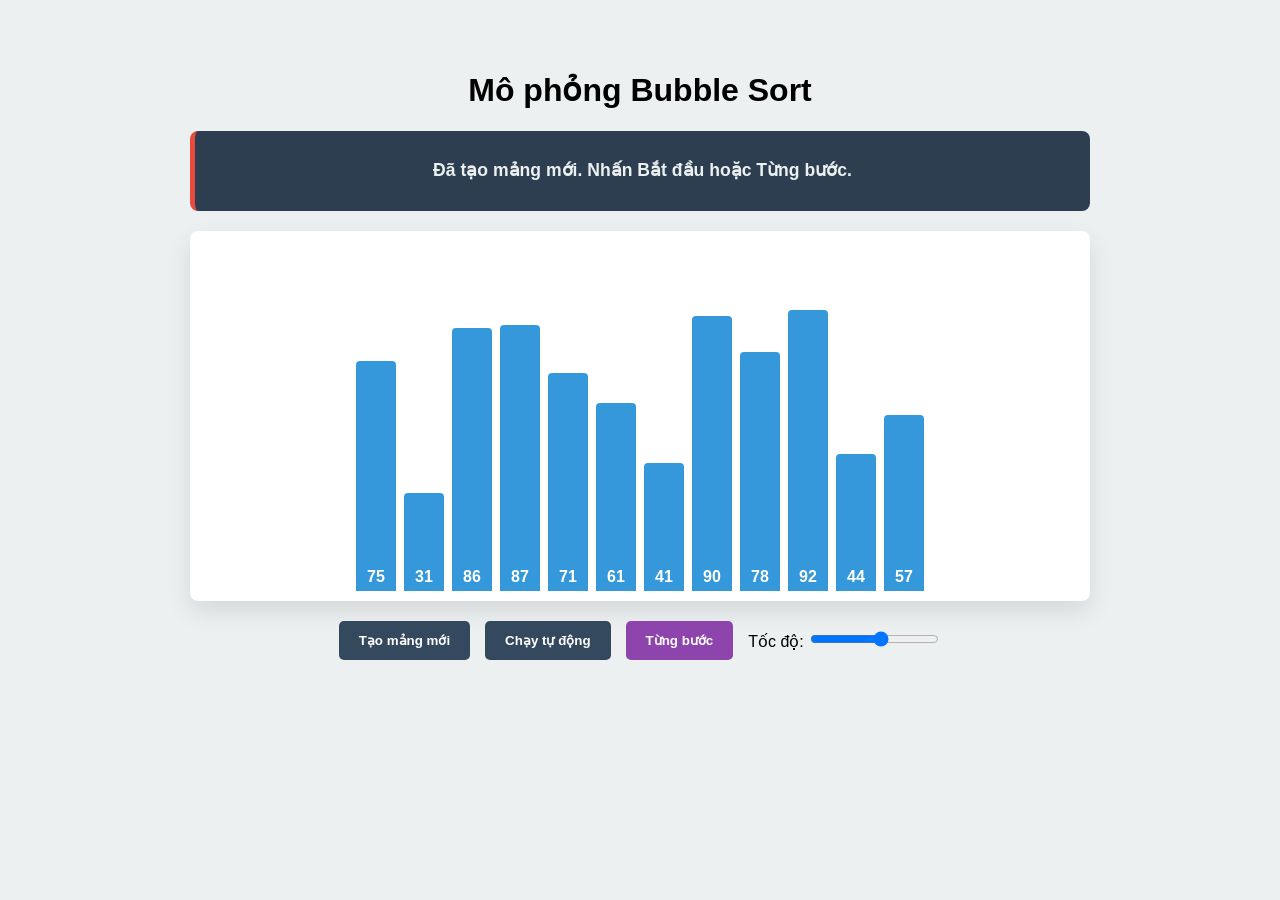
==== bubble.html @ 6c47d7e4 "22" ====
<!DOCTYPE html>
<html lang="vi">
<head>
    <meta charset="UTF-8">
    <meta name="viewport" content="width=device-width, initial-scale=1.0">
    <title>Mô phỏng Bubble Sort Nâng Cao</title>
    <style>
        /* style.css */
body {
    font-family: 'Segoe UI', Tahoma, Geneva, Verdana, sans-serif;
    display: flex;
    justify-content: center;
    background-color: #ecf0f1;
    margin: 0;
    padding-top: 50px;
}

.container {
    text-align: center;
    width: 90%;
    max-width: 900px;
}

#explanation-box {
    background: #2c3e50;
    color: #ecf0f1;
    padding: 15px;
    border-radius: 8px;
    margin-bottom: 20px;
    height: 50px;
    display: flex;
    align-items: center;
    justify-content: center;
    font-weight: bold;
    font-size: 1.1em;
    border-left: 5px solid #e74c3c;
}

#visualizer {
    display: flex;
    align-items: flex-end;
    justify-content: center;
    height: 350px;
    background: white;
    border-radius: 8px;
    box-shadow: 0 10px 25px rgba(0,0,0,0.1);
    margin-bottom: 20px;
    padding: 10px;
}

.bar {
    width: 40px;
    margin: 0 4px;
    background-color: #3498db;
    display: flex;
    justify-content: center;
    align-items: flex-end;
    color: white;
    font-weight: bold;
    padding-bottom: 5px;
    border-radius: 4px 4px 0 0;
    transition: transform 0.2s, height 0.3s;
}

.comparing { background-color: #e74c3c !important; transform: scale(1.1); }
.swapping { background-color: #f1c40f !important; }
.sorted { background-color: #2ecc71 !important; }

.controls {
    display: flex;
    flex-wrap: wrap;
    justify-content: center;
    gap: 15px;
    align-items: center;
}

button {
    padding: 12px 20px;
    border: none;
    border-radius: 5px;
    cursor: pointer;
    font-weight: bold;
    transition: 0.2s;
    background: #34495e;
    color: white;
}

button:hover { background: #2c3e50; }
button:disabled { background: #bdc3c7; cursor: not-allowed; }
#btn-step { background: #8e44ad; }
#btn-step:hover { background: #7d3c98; }
    </style>
</head>
<body>
    <div class="container">
        <h1>Mô phỏng Bubble Sort</h1>
        
        <div id="explanation-box">Sẵn sàng! Nhấn "Bắt đầu" hoặc "Từng bước".</div>

        <div id="visualizer"></div>

        <div class="controls">
            <button id="btn-reset" onclick="resetArray()">Tạo mảng mới</button>
            <button id="btn-start" onclick="startSort(false)">Chạy tự động</button>
            <button id="btn-step" onclick="handleNextStep()">Từng bước</button>
            
            <div class="speed-control">
                <label>Tốc độ:</label>
                <input type="range" id="speed" min="100" max="1000" value="600">
            </div>
        </div>
    </div>
    <script>
        // script.js
const visualizer = document.getElementById('visualizer');
const explanation = document.getElementById('explanation-box');
const speedInput = document.getElementById('speed');
let array = [];
let bars = [];
let isStepMode = false;
let resolveStep; // Hàm để "giải phóng" lời hứa (promise) khi nhấn nút Next

function resetArray() {
    visualizer.innerHTML = '';
    array = [];
    bars = [];
    isStepMode = false;
    explanation.innerText = "Đã tạo mảng mới. Nhấn Bắt đầu hoặc Từng bước.";
    explanation.style.borderLeftColor = "#e74c3c";

    for (let i = 0; i < 12; i++) {
        array.push(Math.floor(Math.random() * 85) + 15);
    }

    array.forEach((value) => {
        const bar = document.createElement('div');
        bar.classList.add('bar');
        bar.style.height = `${value * 3}px`;
        bar.innerText = value;
        visualizer.appendChild(bar);
        bars.push(bar);
    });

    toggleButtons(false);
}

function toggleButtons(disabled) {
    document.getElementById('btn-start').disabled = disabled;
    document.getElementById('btn-step').innerText = "Từng bước";
    // Nút Reset luôn có thể bấm trừ khi đang chạy
}

// Hàm đợi: Nếu là tự động thì đợi theo thời gian, nếu là từng bước thì đợi click chuột
async function wait() {
    if (isStepMode) {
        return new Promise(resolve => {
            resolveStep = resolve;
        });
    } else {
        const ms = 1100 - speedInput.value;
        return new Promise(resolve => setTimeout(resolve, ms));
    }
}

function handleNextStep() {
    if (!isStepMode && document.getElementById('btn-start').disabled === false) {
        isStepMode = true;
        startSort(true);
    } else if (resolveStep) {
        resolveStep(); // Giải phóng Promise đang đợi
    }
}

async function startSort(stepByStep) {
    isStepMode = stepByStep;
    document.getElementById('btn-start').disabled = true;
    document.getElementById('btn-reset').disabled = true;
    
    if (isStepMode) {
        document.getElementById('btn-step').innerText = "Tiếp theo >>";
    }

    let n = array.length;
    for (let i = 0; i < n; i++) {
        for (let j = 0; j < n - i - 1; j++) {
            // 1. Thông báo đang so sánh
            explanation.innerText = `So sánh cặp: ${array[j]} và ${array[j+1]}`;
            explanation.style.borderLeftColor = "#3498db";
            
            bars[j].classList.add('comparing');
            bars[j + 1].classList.add('comparing');

            await wait();

            // 2. Kiểm tra điều kiện hoán đổi
            if (array[j] > array[j + 1]) {
                explanation.innerText = `${array[j]} > ${array[j+1]} nên ta hoán đổi chúng.`;
                explanation.style.borderLeftColor = "#f1c40f";
                
                bars[j].classList.add('swapping');
                bars[j+1].classList.add('swapping');

                // Hoán đổi logic
                let temp = array[j];
                array[j] = array[j + 1];
                array[j + 1] = temp;

                // Hoán đổi giao diện
                bars[j].style.height = `${array[j] * 3}px`;
                bars[j].innerText = array[j];
                bars[j + 1].style.height = `${array[j + 1] * 3}px`;
                bars[j + 1].innerText = array[j + 1];

                await wait();
                bars[j].classList.remove('swapping');
                bars[j+1].classList.remove('swapping');
            } else {
                explanation.innerText = `${array[j]} <= ${array[j+1]}, không cần hoán đổi.`;
            }

            bars[j].classList.remove('comparing');
            bars[j + 1].classList.remove('comparing');
        }
        
        // Phần tử cuối cùng đã được sắp xếp
        bars[n - i - 1].classList.add('sorted');
        explanation.innerText = `Phần tử ${array[n-i-1]} đã về đúng vị trí cuối mảng.`;
        explanation.style.borderLeftColor = "#2ecc71";
        await wait();
    }

    explanation.innerText = "Hoàn thành sắp xếp!";
    document.getElementById('btn-reset').disabled = false;
    toggleButtons(false);
}

// Khởi tạo
resetArray();
    </script>
</body>
</html>
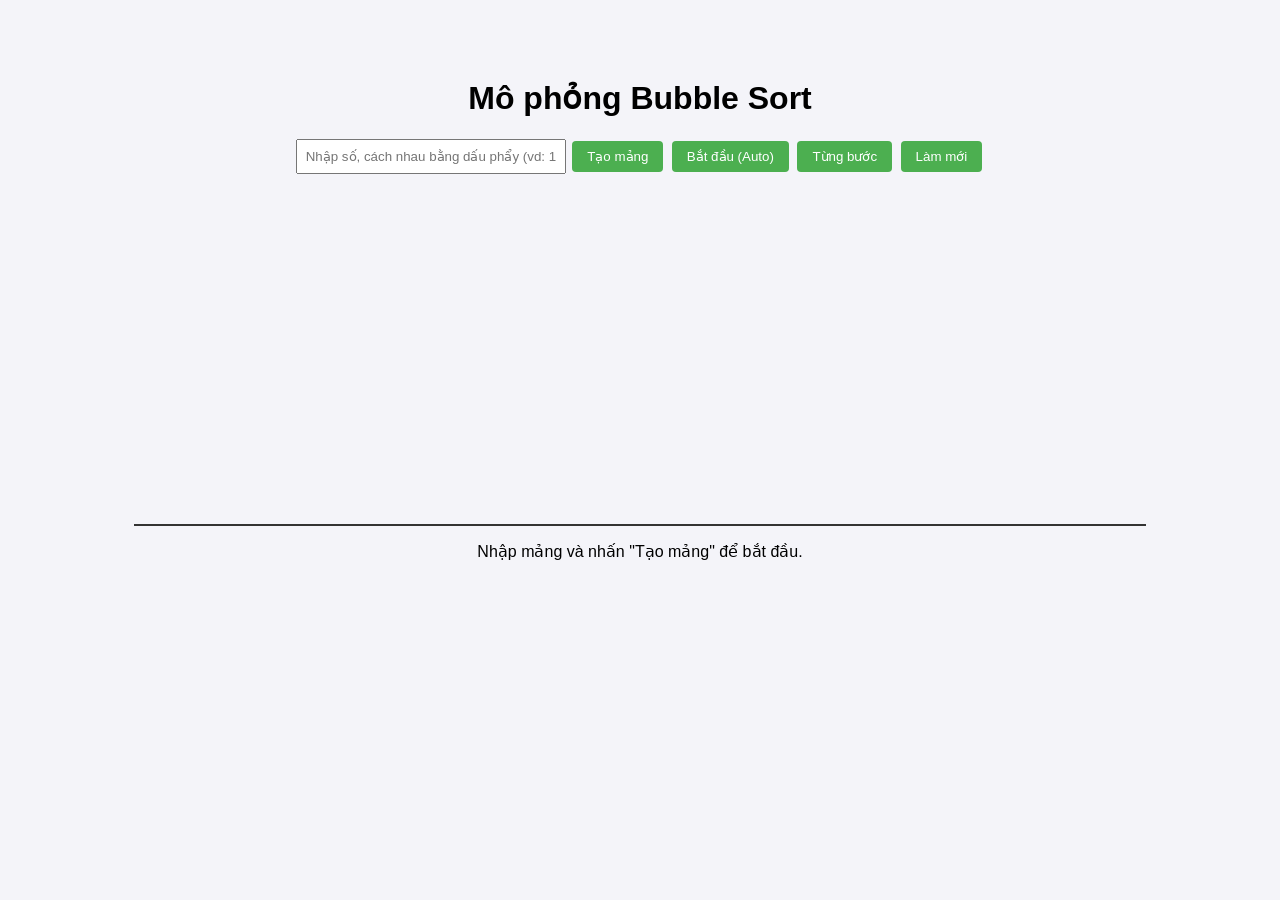
==== commit 0bd21165: "2" ====
--- a/bubble.html
+++ b/bubble.html
@@ -3,239 +3,222 @@
 <head>
     <meta charset="UTF-8">
     <meta name="viewport" content="width=device-width, initial-scale=1.0">
-    <title>Mô phỏng Bubble Sort Nâng Cao</title>
+    <title>Mô phỏng Bubble Sort</title>
     <style>
-        /* style.css */
-body {
-    font-family: 'Segoe UI', Tahoma, Geneva, Verdana, sans-serif;
+        body {
+    font-family: Arial, sans-serif;
     display: flex;
     justify-content: center;
-    background-color: #ecf0f1;
-    margin: 0;
-    padding-top: 50px;
+    background-color: #f4f4f9;
 }
 
 .container {
     text-align: center;
-    width: 90%;
-    max-width: 900px;
-}
-
-#explanation-box {
-    background: #2c3e50;
-    color: #ecf0f1;
-    padding: 15px;
-    border-radius: 8px;
-    margin-bottom: 20px;
-    height: 50px;
-    display: flex;
-    align-items: center;
-    justify-content: center;
-    font-weight: bold;
-    font-size: 1.1em;
-    border-left: 5px solid #e74c3c;
-}
-
-#visualizer {
+    width: 80%;
+    margin-top: 50px;
+}
+
+.controls {
+    margin-bottom: 30px;
+}
+
+input {
+    padding: 8px;
+    width: 250px;
+}
+
+button {
+    padding: 8px 15px;
+    cursor: pointer;
+    background-color: #4CAF50;
+    color: white;
+    border: none;
+    border-radius: 4px;
+    margin: 2px;
+}
+
+button:disabled {
+    background-color: #cccccc;
+}
+
+.visualizer {
     display: flex;
     align-items: flex-end;
     justify-content: center;
-    height: 350px;
-    background: white;
-    border-radius: 8px;
-    box-shadow: 0 10px 25px rgba(0,0,0,0.1);
-    margin-bottom: 20px;
+    height: 300px;
+    border-bottom: 2px solid #333;
+    gap: 10px;
     padding: 10px;
 }
 
 .bar {
     width: 40px;
-    margin: 0 4px;
     background-color: #3498db;
+    position: relative;
+    transition: height 0.3s, background-color 0.3s, transform 0.3s;
     display: flex;
     justify-content: center;
     align-items: flex-end;
     color: white;
     font-weight: bold;
     padding-bottom: 5px;
-    border-radius: 4px 4px 0 0;
-    transition: transform 0.2s, height 0.3s;
-}
-
-.comparing { background-color: #e74c3c !important; transform: scale(1.1); }
-.swapping { background-color: #f1c40f !important; }
-.sorted { background-color: #2ecc71 !important; }
-
-.controls {
-    display: flex;
-    flex-wrap: wrap;
-    justify-content: center;
-    gap: 15px;
-    align-items: center;
-}
-
-button {
-    padding: 12px 20px;
-    border: none;
-    border-radius: 5px;
-    cursor: pointer;
-    font-weight: bold;
-    transition: 0.2s;
-    background: #34495e;
-    color: white;
-}
-
-button:hover { background: #2c3e50; }
-button:disabled { background: #bdc3c7; cursor: not-allowed; }
-#btn-step { background: #8e44ad; }
-#btn-step:hover { background: #7d3c98; }
+}
+
+/* Màu khi đang so sánh */
+.comparing {
+    background-color: #e74c3c !important; /* Màu đỏ */
+}
+
+/* Màu khi đã sắp xếp xong */
+.sorted {
+    background-color: #2ecc71 !important; /* Màu xanh lá */
+}
     </style>
 </head>
 <body>
     <div class="container">
         <h1>Mô phỏng Bubble Sort</h1>
         
-        <div id="explanation-box">Sẵn sàng! Nhấn "Bắt đầu" hoặc "Từng bước".</div>
-
-        <div id="visualizer"></div>
-
         <div class="controls">
-            <button id="btn-reset" onclick="resetArray()">Tạo mảng mới</button>
-            <button id="btn-start" onclick="startSort(false)">Chạy tự động</button>
-            <button id="btn-step" onclick="handleNextStep()">Từng bước</button>
-            
-            <div class="speed-control">
-                <label>Tốc độ:</label>
-                <input type="range" id="speed" min="100" max="1000" value="600">
-            </div>
+            <input type="text" id="userInput" placeholder="Nhập số, cách nhau bằng dấu phẩy (vd: 10,2,30,15)">
+            <button onclick="initArray()">Tạo mảng</button>
+            <button id="startBtn" onclick="startSorting()">Bắt đầu (Auto)</button>
+            <button id="stepBtn" onclick="stepSorting()">Từng bước</button>
+            <button onclick="resetArray()">Làm mới</button>
+        </div>
+
+        <div id="visualizer" class="visualizer"></div>
+        
+        <div class="status">
+            <p id="infoText">Nhập mảng và nhấn "Tạo mảng" để bắt đầu.</p>
         </div>
     </div>
     <script>
-        // script.js
-const visualizer = document.getElementById('visualizer');
-const explanation = document.getElementById('explanation-box');
-const speedInput = document.getElementById('speed');
-let array = [];
-let bars = [];
+        let array = [];
+let i = 0;
+let j = 0;
+let isSorting = false;
 let isStepMode = false;
-let resolveStep; // Hàm để "giải phóng" lời hứa (promise) khi nhấn nút Next
+const delay = 500; // Tốc độ (ms)
+
+// Hàm khởi tạo mảng từ input
+function initArray() {
+    const input = document.getElementById('userInput').value;
+    if (!input) {
+        alert("Vui lòng nhập các con số!");
+        return;
+    }
+    
+    // Chuyển chuỗi thành mảng số
+    array = input.split(',').map(num => parseInt(num.trim())).filter(num => !isNaN(num));
+    
+    resetState();
+    renderBars();
+    document.getElementById('infoText').innerText = "Mảng đã sẵn sàng.";
+}
+
+// Reset các biến điều hướng
+function resetState() {
+    i = 0;
+    j = 0;
+    isSorting = false;
+    document.getElementById('startBtn').disabled = false;
+    document.getElementById('stepBtn').disabled = false;
+}
 
 function resetArray() {
+    initArray();
+}
+
+// Vẽ các thanh cột
+function renderBars() {
+    const visualizer = document.getElementById('visualizer');
     visualizer.innerHTML = '';
-    array = [];
-    bars = [];
-    isStepMode = false;
-    explanation.innerText = "Đã tạo mảng mới. Nhấn Bắt đầu hoặc Từng bước.";
-    explanation.style.borderLeftColor = "#e74c3c";
-
-    for (let i = 0; i < 12; i++) {
-        array.push(Math.floor(Math.random() * 85) + 15);
-    }
-
+    
     array.forEach((value) => {
         const bar = document.createElement('div');
         bar.classList.add('bar');
-        bar.style.height = `${value * 3}px`;
+        bar.style.height = `${value * 5}px`; // Nhân 5 để dễ nhìn hơn
         bar.innerText = value;
         visualizer.appendChild(bar);
-        bars.push(bar);
     });
-
-    toggleButtons(false);
-}
-
-function toggleButtons(disabled) {
-    document.getElementById('btn-start').disabled = disabled;
-    document.getElementById('btn-step').innerText = "Từng bước";
-    // Nút Reset luôn có thể bấm trừ khi đang chạy
-}
-
-// Hàm đợi: Nếu là tự động thì đợi theo thời gian, nếu là từng bước thì đợi click chuột
-async function wait() {
-    if (isStepMode) {
-        return new Promise(resolve => {
-            resolveStep = resolve;
-        });
+}
+
+// Hàm ngủ để tạo delay
+function sleep(ms) {
+    return new Promise(resolve => setTimeout(resolve, ms));
+}
+
+// Thuật toán chính (Từng bước)
+async function bubbleSortStep() {
+    const bars = document.querySelectorAll('.bar');
+    const n = array.length;
+
+    if (i < n - 1) {
+        // Highlight hai phần tử đang so sánh bằng màu đỏ
+        bars[j].classList.add('comparing');
+        bars[j + 1].classList.add('comparing');
+
+        await sleep(delay / 2);
+
+        if (array[j] > array[j + 1]) {
+            // Hoán đổi giá trị trong mảng
+            let temp = array[j];
+            array[j] = array[j + 1];
+            array[j + 1] = temp;
+
+            // Cập nhật giao diện
+            renderBars();
+            
+            // Re-highlight sau khi render lại
+            const newBars = document.querySelectorAll('.bar');
+            newBars[j].classList.add('comparing');
+            newBars[j + 1].classList.add('comparing');
+        }
+
+        await sleep(delay / 2);
+
+        // Bỏ màu đỏ
+        const currentBars = document.querySelectorAll('.bar');
+        currentBars[j].classList.remove('comparing');
+        currentBars[j + 1].classList.remove('comparing');
+
+        j++;
+        if (j >= n - i - 1) {
+            // Một phần tử đã về đúng vị trí (cuối cùng)
+            currentBars[n - i - 1].classList.add('sorted');
+            j = 0;
+            i++;
+        }
     } else {
-        const ms = 1100 - speedInput.value;
-        return new Promise(resolve => setTimeout(resolve, ms));
+        // Đánh dấu phần tử đầu tiên cũng đã xong
+        bars[0].classList.add('sorted');
+        document.getElementById('infoText').innerText = "Hoàn thành sắp xếp!";
+        isSorting = false;
+        return false;
     }
-}
-
-function handleNextStep() {
-    if (!isStepMode && document.getElementById('btn-start').disabled === false) {
-        isStepMode = true;
-        startSort(true);
-    } else if (resolveStep) {
-        resolveStep(); // Giải phóng Promise đang đợi
+    return true;
+}
+
+// Chạy tự động
+async function startSorting() {
+    if (isSorting) return;
+    isSorting = true;
+    document.getElementById('startBtn').disabled = true;
+    document.getElementById('stepBtn').disabled = true;
+
+    while (isSorting) {
+        let continues = await bubbleSortStep();
+        if (!continues) break;
     }
 }
 
-async function startSort(stepByStep) {
-    isStepMode = stepByStep;
-    document.getElementById('btn-start').disabled = true;
-    document.getElementById('btn-reset').disabled = true;
-    
-    if (isStepMode) {
-        document.getElementById('btn-step').innerText = "Tiếp theo >>";
-    }
-
-    let n = array.length;
-    for (let i = 0; i < n; i++) {
-        for (let j = 0; j < n - i - 1; j++) {
-            // 1. Thông báo đang so sánh
-            explanation.innerText = `So sánh cặp: ${array[j]} và ${array[j+1]}`;
-            explanation.style.borderLeftColor = "#3498db";
-            
-            bars[j].classList.add('comparing');
-            bars[j + 1].classList.add('comparing');
-
-            await wait();
-
-            // 2. Kiểm tra điều kiện hoán đổi
-            if (array[j] > array[j + 1]) {
-                explanation.innerText = `${array[j]} > ${array[j+1]} nên ta hoán đổi chúng.`;
-                explanation.style.borderLeftColor = "#f1c40f";
-                
-                bars[j].classList.add('swapping');
-                bars[j+1].classList.add('swapping');
-
-                // Hoán đổi logic
-                let temp = array[j];
-                array[j] = array[j + 1];
-                array[j + 1] = temp;
-
-                // Hoán đổi giao diện
-                bars[j].style.height = `${array[j] * 3}px`;
-                bars[j].innerText = array[j];
-                bars[j + 1].style.height = `${array[j + 1] * 3}px`;
-                bars[j + 1].innerText = array[j + 1];
-
-                await wait();
-                bars[j].classList.remove('swapping');
-                bars[j+1].classList.remove('swapping');
-            } else {
-                explanation.innerText = `${array[j]} <= ${array[j+1]}, không cần hoán đổi.`;
-            }
-
-            bars[j].classList.remove('comparing');
-            bars[j + 1].classList.remove('comparing');
-        }
-        
-        // Phần tử cuối cùng đã được sắp xếp
-        bars[n - i - 1].classList.add('sorted');
-        explanation.innerText = `Phần tử ${array[n-i-1]} đã về đúng vị trí cuối mảng.`;
-        explanation.style.borderLeftColor = "#2ecc71";
-        await wait();
-    }
-
-    explanation.innerText = "Hoàn thành sắp xếp!";
-    document.getElementById('btn-reset').disabled = false;
-    toggleButtons(false);
-}
-
-// Khởi tạo
-resetArray();
+// Chạy từng bước khi nhấn nút
+async function stepSorting() {
+    if (isSorting) return;
+    document.getElementById('startBtn').disabled = true;
+    await bubbleSortStep();
+}
     </script>
 </body>
 </html>
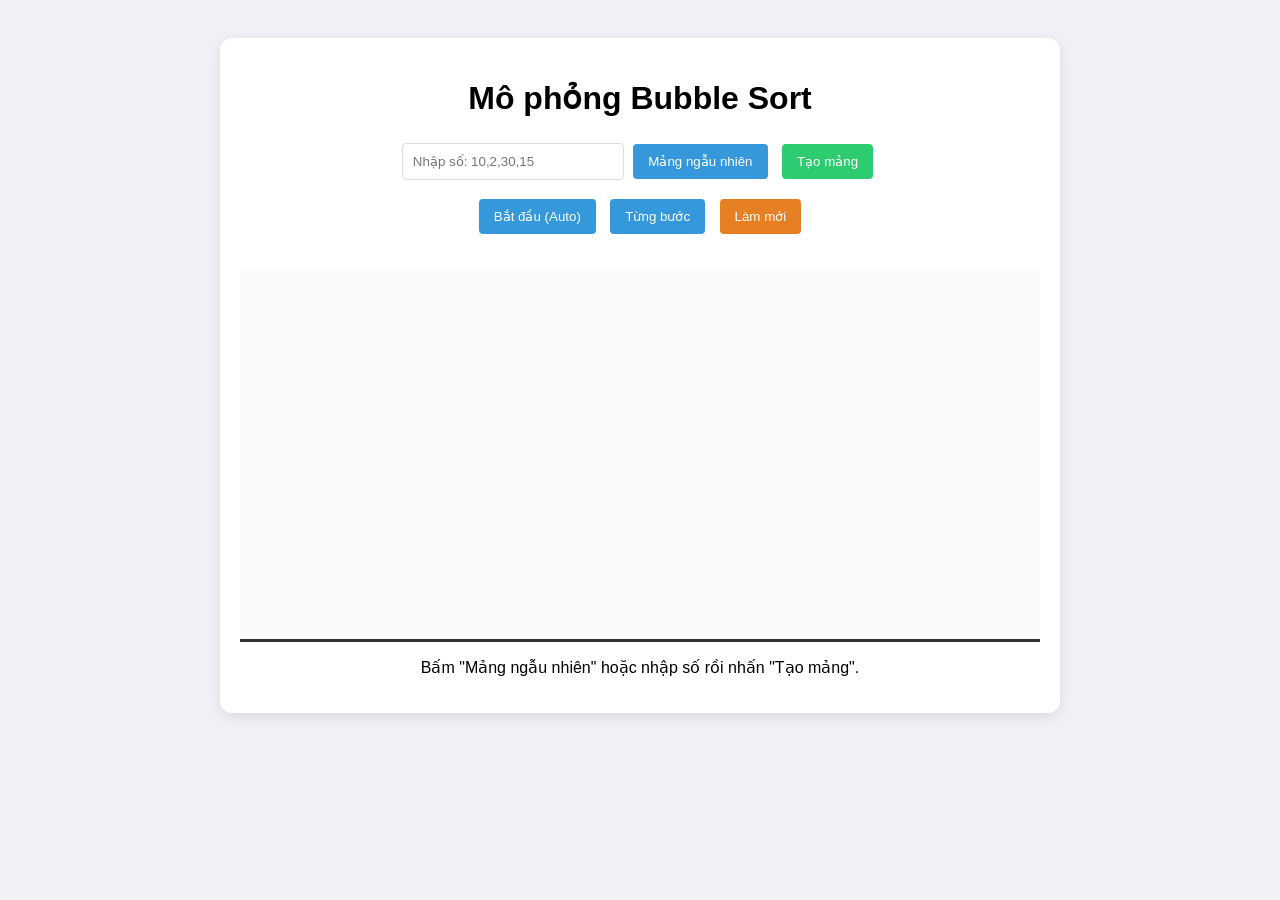
==== commit e3673e9e: "2" ====
--- a/bubble.html
+++ b/bubble.html
@@ -6,73 +6,84 @@
     <title>Mô phỏng Bubble Sort</title>
     <style>
         body {
-    font-family: Arial, sans-serif;
+    font-family: 'Segoe UI', Tahoma, Geneva, Verdana, sans-serif;
     display: flex;
     justify-content: center;
-    background-color: #f4f4f9;
+    background-color: #f0f2f5;
 }
 
 .container {
     text-align: center;
-    width: 80%;
-    margin-top: 50px;
+    width: 90%;
+    max-width: 800px;
+    margin-top: 30px;
+    background: white;
+    padding: 20px;
+    border-radius: 12px;
+    box-shadow: 0 4px 15px rgba(0,0,0,0.1);
 }
 
 .controls {
     margin-bottom: 30px;
 }
 
+.action-btns {
+    margin-top: 10px;
+}
+
 input {
-    padding: 8px;
-    width: 250px;
+    padding: 10px;
+    width: 200px;
+    border: 1px solid #ddd;
+    border-radius: 4px;
 }
 
 button {
-    padding: 8px 15px;
+    padding: 10px 15px;
     cursor: pointer;
-    background-color: #4CAF50;
+    background-color: #3498db;
     color: white;
     border: none;
     border-radius: 4px;
-    margin: 2px;
-}
-
-button:disabled {
-    background-color: #cccccc;
-}
+    margin: 5px;
+    transition: 0.2s;
+}
+
+button:hover { opacity: 0.8; }
+button:disabled { background-color: #ccc; cursor: not-allowed; }
+
+.btn-green { background-color: #2ecc71; }
+.btn-orange { background-color: #e67e22; }
+.btn-blue { background-color: #3498db; }
 
 .visualizer {
     display: flex;
     align-items: flex-end;
     justify-content: center;
-    height: 300px;
-    border-bottom: 2px solid #333;
-    gap: 10px;
+    height: 350px;
+    border-bottom: 3px solid #333;
+    gap: 8px;
     padding: 10px;
+    background-color: #fafafa;
 }
 
 .bar {
-    width: 40px;
+    width: 45px;
     background-color: #3498db;
     position: relative;
-    transition: height 0.3s, background-color 0.3s, transform 0.3s;
+    transition: height 0.3s, background-color 0.3s;
     display: flex;
     justify-content: center;
     align-items: flex-end;
     color: white;
+    font-size: 14px;
     font-weight: bold;
     padding-bottom: 5px;
-}
-
-/* Màu khi đang so sánh */
-.comparing {
-    background-color: #e74c3c !important; /* Màu đỏ */
-}
-
-/* Màu khi đã sắp xếp xong */
-.sorted {
-    background-color: #2ecc71 !important; /* Màu xanh lá */
-}
+    border-radius: 4px 4px 0 0;
+}
+
+.comparing { background-color: #e74c3c !important; transform: scale(1.1); }
+.sorted { background-color: #2ecc71 !important; }
     </style>
 </head>
 <body>
@@ -80,17 +91,20 @@
         <h1>Mô phỏng Bubble Sort</h1>
         
         <div class="controls">
-            <input type="text" id="userInput" placeholder="Nhập số, cách nhau bằng dấu phẩy (vd: 10,2,30,15)">
-            <button onclick="initArray()">Tạo mảng</button>
-            <button id="startBtn" onclick="startSorting()">Bắt đầu (Auto)</button>
-            <button id="stepBtn" onclick="stepSorting()">Từng bước</button>
-            <button onclick="resetArray()">Làm mới</button>
+            <input type="text" id="userInput" placeholder="Nhập số: 10,2,30,15">
+            <button class="btn-blue" onclick="generateRandom()">Mảng ngẫu nhiên</button>
+            <button class="btn-green" onclick="initArray()">Tạo mảng</button>
+            <div class="action-btns">
+                <button id="startBtn" onclick="startSorting()">Bắt đầu (Auto)</button>
+                <button id="stepBtn" onclick="stepSorting()">Từng bước</button>
+                <button class="btn-orange" onclick="resetArray()">Làm mới</button>
+            </div>
         </div>
 
         <div id="visualizer" class="visualizer"></div>
         
         <div class="status">
-            <p id="infoText">Nhập mảng và nhấn "Tạo mảng" để bắt đầu.</p>
+            <p id="infoText">Bấm "Mảng ngẫu nhiên" hoặc nhập số rồi nhấn "Tạo mảng".</p>
         </div>
     </div>
     <script>
@@ -98,26 +112,37 @@
 let i = 0;
 let j = 0;
 let isSorting = false;
-let isStepMode = false;
-const delay = 500; // Tốc độ (ms)
+const delay = 400; // Tốc độ nhanh hơn một chút để dễ xem
+
+// Hàm tạo mảng ngẫu nhiên
+function generateRandom() {
+    if (isSorting) return;
+    const randomArray = [];
+    const size = 10; // Số lượng phần tử
+    for (let k = 0; k < size; k++) {
+        // Tạo số ngẫu nhiên từ 5 đến 60
+        randomArray.push(Math.floor(Math.random() * 55) + 5);
+    }
+    document.getElementById('userInput').value = randomArray.join(', ');
+    initArray();
+    document.getElementById('infoText').innerText = "Đã tạo mảng ngẫu nhiên.";
+}
 
 // Hàm khởi tạo mảng từ input
 function initArray() {
+    if (isSorting) return;
     const input = document.getElementById('userInput').value;
     if (!input) {
-        alert("Vui lòng nhập các con số!");
+        alert("Vui lòng nhập số hoặc chọn Ngẫu nhiên!");
         return;
     }
     
-    // Chuyển chuỗi thành mảng số
     array = input.split(',').map(num => parseInt(num.trim())).filter(num => !isNaN(num));
     
     resetState();
     renderBars();
-    document.getElementById('infoText').innerText = "Mảng đã sẵn sàng.";
-}
-
-// Reset các biến điều hướng
+}
+
 function resetState() {
     i = 0;
     j = 0;
@@ -128,79 +153,84 @@
 
 function resetArray() {
     initArray();
-}
-
-// Vẽ các thanh cột
+    document.getElementById('infoText').innerText = "Đã làm mới mảng.";
+}
+
 function renderBars() {
     const visualizer = document.getElementById('visualizer');
     visualizer.innerHTML = '';
     
+    // Tìm giá trị lớn nhất để tính toán tỷ lệ chiều cao
+    const maxVal = Math.max(...array);
+    
     array.forEach((value) => {
         const bar = document.createElement('div');
         bar.classList.add('bar');
-        bar.style.height = `${value * 5}px`; // Nhân 5 để dễ nhìn hơn
+        // Tính chiều cao theo % để không bị tràn khung
+        const height = (value / maxVal) * 300; 
+        bar.style.height = `${height}px`;
         bar.innerText = value;
         visualizer.appendChild(bar);
     });
 }
 
-// Hàm ngủ để tạo delay
 function sleep(ms) {
     return new Promise(resolve => setTimeout(resolve, ms));
 }
 
-// Thuật toán chính (Từng bước)
 async function bubbleSortStep() {
     const bars = document.querySelectorAll('.bar');
     const n = array.length;
 
     if (i < n - 1) {
-        // Highlight hai phần tử đang so sánh bằng màu đỏ
+        // Đánh dấu đang so sánh
         bars[j].classList.add('comparing');
         bars[j + 1].classList.add('comparing');
-
-        await sleep(delay / 2);
+        
+        document.getElementById('infoText').innerText = `So sánh ${array[j]} và ${array[j+1]}`;
+
+        await sleep(delay);
 
         if (array[j] > array[j + 1]) {
-            // Hoán đổi giá trị trong mảng
+            document.getElementById('infoText').innerText = `Hoán đổi ${array[j]} và ${array[j+1]}`;
+            // Hoán đổi
             let temp = array[j];
             array[j] = array[j + 1];
             array[j + 1] = temp;
 
-            // Cập nhật giao diện
             renderBars();
             
-            // Re-highlight sau khi render lại
+            // Cập nhật lại màu sau khi vẽ lại
             const newBars = document.querySelectorAll('.bar');
             newBars[j].classList.add('comparing');
             newBars[j + 1].classList.add('comparing');
+            await sleep(delay);
         }
 
-        await sleep(delay / 2);
-
-        // Bỏ màu đỏ
+        // Bỏ màu so sánh
         const currentBars = document.querySelectorAll('.bar');
         currentBars[j].classList.remove('comparing');
         currentBars[j + 1].classList.remove('comparing');
 
         j++;
         if (j >= n - i - 1) {
-            // Một phần tử đã về đúng vị trí (cuối cùng)
+            // Phần tử cuối cùng của lượt này đã đứng đúng vị trí
             currentBars[n - i - 1].classList.add('sorted');
             j = 0;
             i++;
         }
+        return true;
     } else {
-        // Đánh dấu phần tử đầu tiên cũng đã xong
-        bars[0].classList.add('sorted');
-        document.getElementById('infoText').innerText = "Hoàn thành sắp xếp!";
+        // Hoàn tất
+        bars.forEach(bar => bar.classList.add('sorted'));
+        document.getElementById('infoText').innerText = "Chúc mừng! Mảng đã được sắp xếp xong.";
         isSorting = false;
+        document.getElementById('startBtn').disabled = false;
+        document.getElementById('stepBtn').disabled = false;
         return false;
     }
-    return true;
-}
-
-// Chạy tự động
+}
+
 async function startSorting() {
     if (isSorting) return;
     isSorting = true;
@@ -213,10 +243,8 @@
     }
 }
 
-// Chạy từng bước khi nhấn nút
 async function stepSorting() {
     if (isSorting) return;
-    document.getElementById('startBtn').disabled = true;
     await bubbleSortStep();
 }
     </script>
